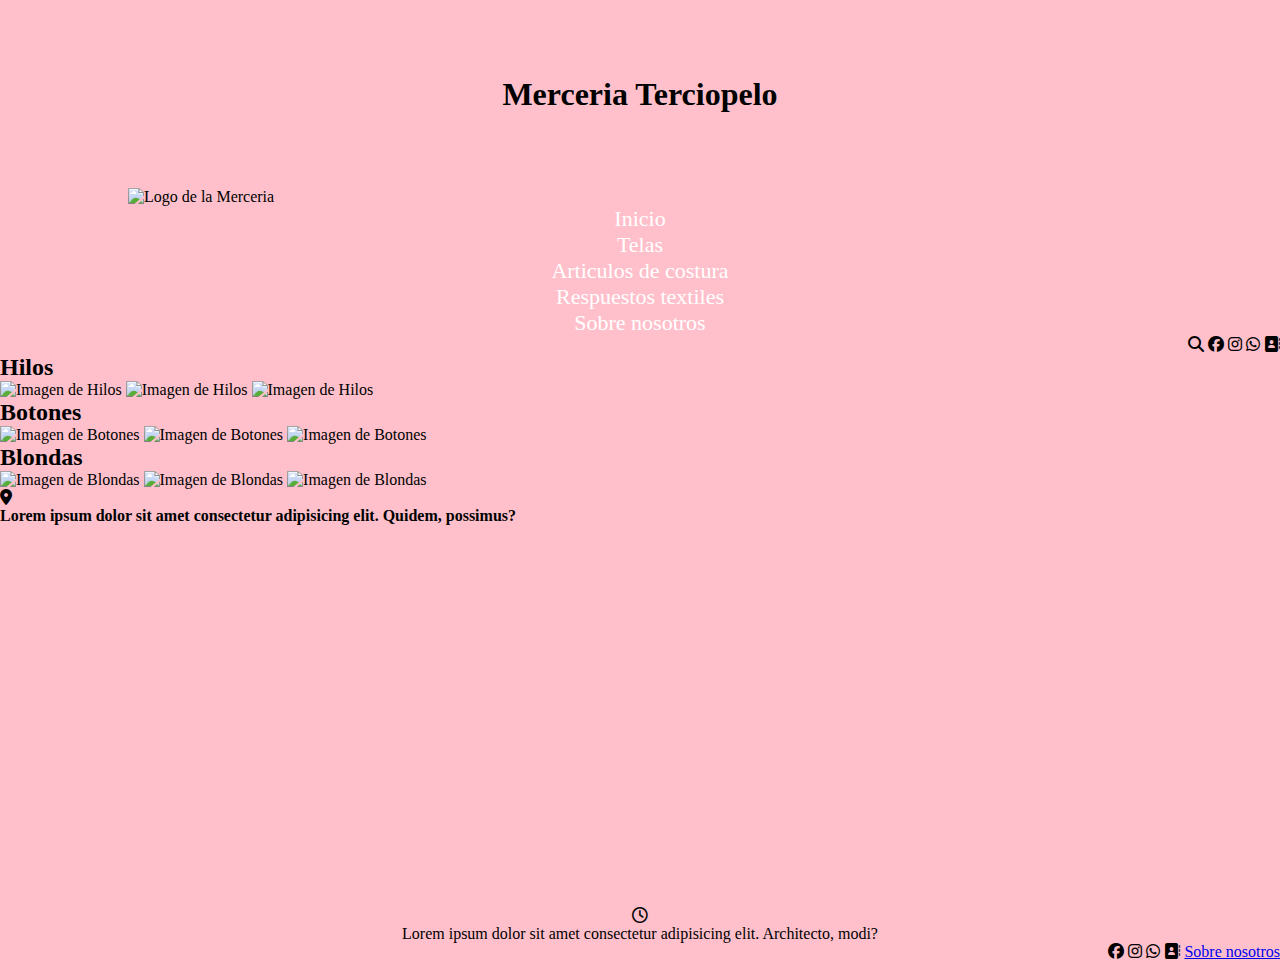
==== articulosdecostura.html @ c246c7a2 "mi primera version" ====
<!DOCTYPE html>
<html lang="en">
<head>
    <meta charset="UTF-8">
    <meta http-equiv="X-UA-Compatible" content="IE=edge">
    <meta name="viewport" content="width=device-width, initial-scale=1.0">
    <link rel="stylesheet" href="https://cdnjs.cloudflare.com/ajax/libs/font-awesome/6.2.1/css/all.min.css">
    <link rel="stylesheet" href="articulos.css">
    <title>Merceria Terciopelo</title>
</head>
<body>
    <header class="header">
        <nav class="nav">
            <h1>Merceria Terciopelo</h1>
            <img src="./Multimedia/Logo.jpeg" alt="Logo de la Merceria " class="Logo">
            <ul class="links">
                <li><a href="./index.html">Inicio</a></li>
                <li><a href="./telas.html">Telas</a></li>
                <li><a href="#">Articulos de costura</a></li>
                <li><a href="./respuestostextiles.html">Respuestos textiles</a></li>
                <li><a href="./sobrenosotros.html">Sobre nosotros</a></li>
            </ul>
            <div class="apps">
                <i class="fa-solid fa-magnifying-glass"></i>
                <i class="fa-brands fa-facebook"></i>
                <i class="fa-brands fa-instagram"></i>
                <i class="fa-brands fa-whatsapp"></i>
                <i class="fa-solid fa-address-book"></i>
            </div>
        </nav>
    </header>
    <main>
        <section>
            <!-- aqui ya empese a repetir imagenes para no descargar tantas jaja -->
            <div> 
                <h2>Hilos</h2>
                <img src="./Multimedia/material-540136_1920.jpg" alt="Imagen de Hilos" class="carrusel1">
                <img src="./Multimedia/Seda1.jpg" alt="Imagen de Hilos" class="carrusel1">
                <img src="./Multimedia/Algodon2.jpg" alt="Imagen de Hilos" class="carrusel1">
            </div>
            <div>
                <h2>Botones</h2>
                <img src="./Multimedia/Seda1.jpg" alt="Imagen de Botones" class="carrusel2">
                <img src="./Multimedia/textile-548716_1920-2.jpg" alt="Imagen de Botones" class="carrusel2">
                <img src="./Multimedia/Algodon3.jpg" alt="Imagen de Botones" class="carrusel2">
            </div>
            <div>
                <h2>Blondas</h2>
                <img src="./Multimedia/Algodon1.jpg" alt="Imagen de Blondas" class="carrusel3">
                <img src="./Multimedia/Seda3.jpg" alt="Imagen de Blondas" class="carrusel3">
                <img src="./Multimedia/textile-2072568_1920.jpg" alt="Imagen de Blondas" class="carrusel3">
            </div>
        </section>
    </main>
    <footer class="footer">
        <section>
            <div>
                <i class="fa-solid fa-location-dot"></i>
                <h4>Lorem ipsum dolor sit amet consectetur adipisicing elit. Quidem, possimus?</h4>
                <iframe src="https://www.google.com/maps/embed?pb=!1m18!1m12!1m3!1d7480.245205469833!2d51.56471122384905!3d25.287240154155132!2m3!1f0!2f0!3f0!3m2!1i1024!2i768!4f13.1!3m3!1m2!1s0x3e45c5a26191bd65%3A0x53dcbfd0dbf514f!2sStadium%20974%20-%20Ras%20Abu%20Aboud!5e0!3m2!1ses-419!2sar!4v1670030730013!5m2!1ses-419!2sar" width="600" height="450" style="border:0;" allowfullscreen="" loading="lazy" referrerpolicy="no-referrer-when-downgrade" class="ubi"></iframe>
            </div>
            <div class="clock">
                <i class="fa-regular fa-clock"></i>
                <p>Lorem ipsum dolor sit amet consectetur adipisicing elit. Architecto, modi?</p>
            </div>
            <div class="apps2">
                <i class="fa-brands fa-facebook"></i>
                <i class="fa-brands fa-instagram"></i>
                <i class="fa-brands fa-whatsapp"></i>
                <i class="fa-solid fa-address-book"></i>
                <a href="./sobrenosotros.html">Sobre nosotros</a>
            </div>
        </section>
    </footer>
---- articulos.css ----
*{
    padding: 0%;
    margin: 0%;
    background-color: pink;
}
.Logo {
    width: 10%;
    padding-left: 10%;
}
header h1{
    text-align: center;
    font-family: Cambria, Cochin, Georgia, Times, 'Times New Roman', serif;
    padding: 2cm;
}
.header ul li a{
    text-decoration: none;
    color: white;
    font-size: 22px;
}
.links{
    text-align: center;
}
.apps{
    text-align: right;
}
.ubi{
    width: 10cm;
    height: 10cm;
}
.clock{
    text-align: center;
}
.apps2{
    text-align: right;
}
.carrusel1{
    width: 10cm;
    height: 10cm;
}
.carrusel2{
    width: 10cm;
    height: 10cm;
}
.carrusel3{
    width: 10cm;
    height: 10cm;
}
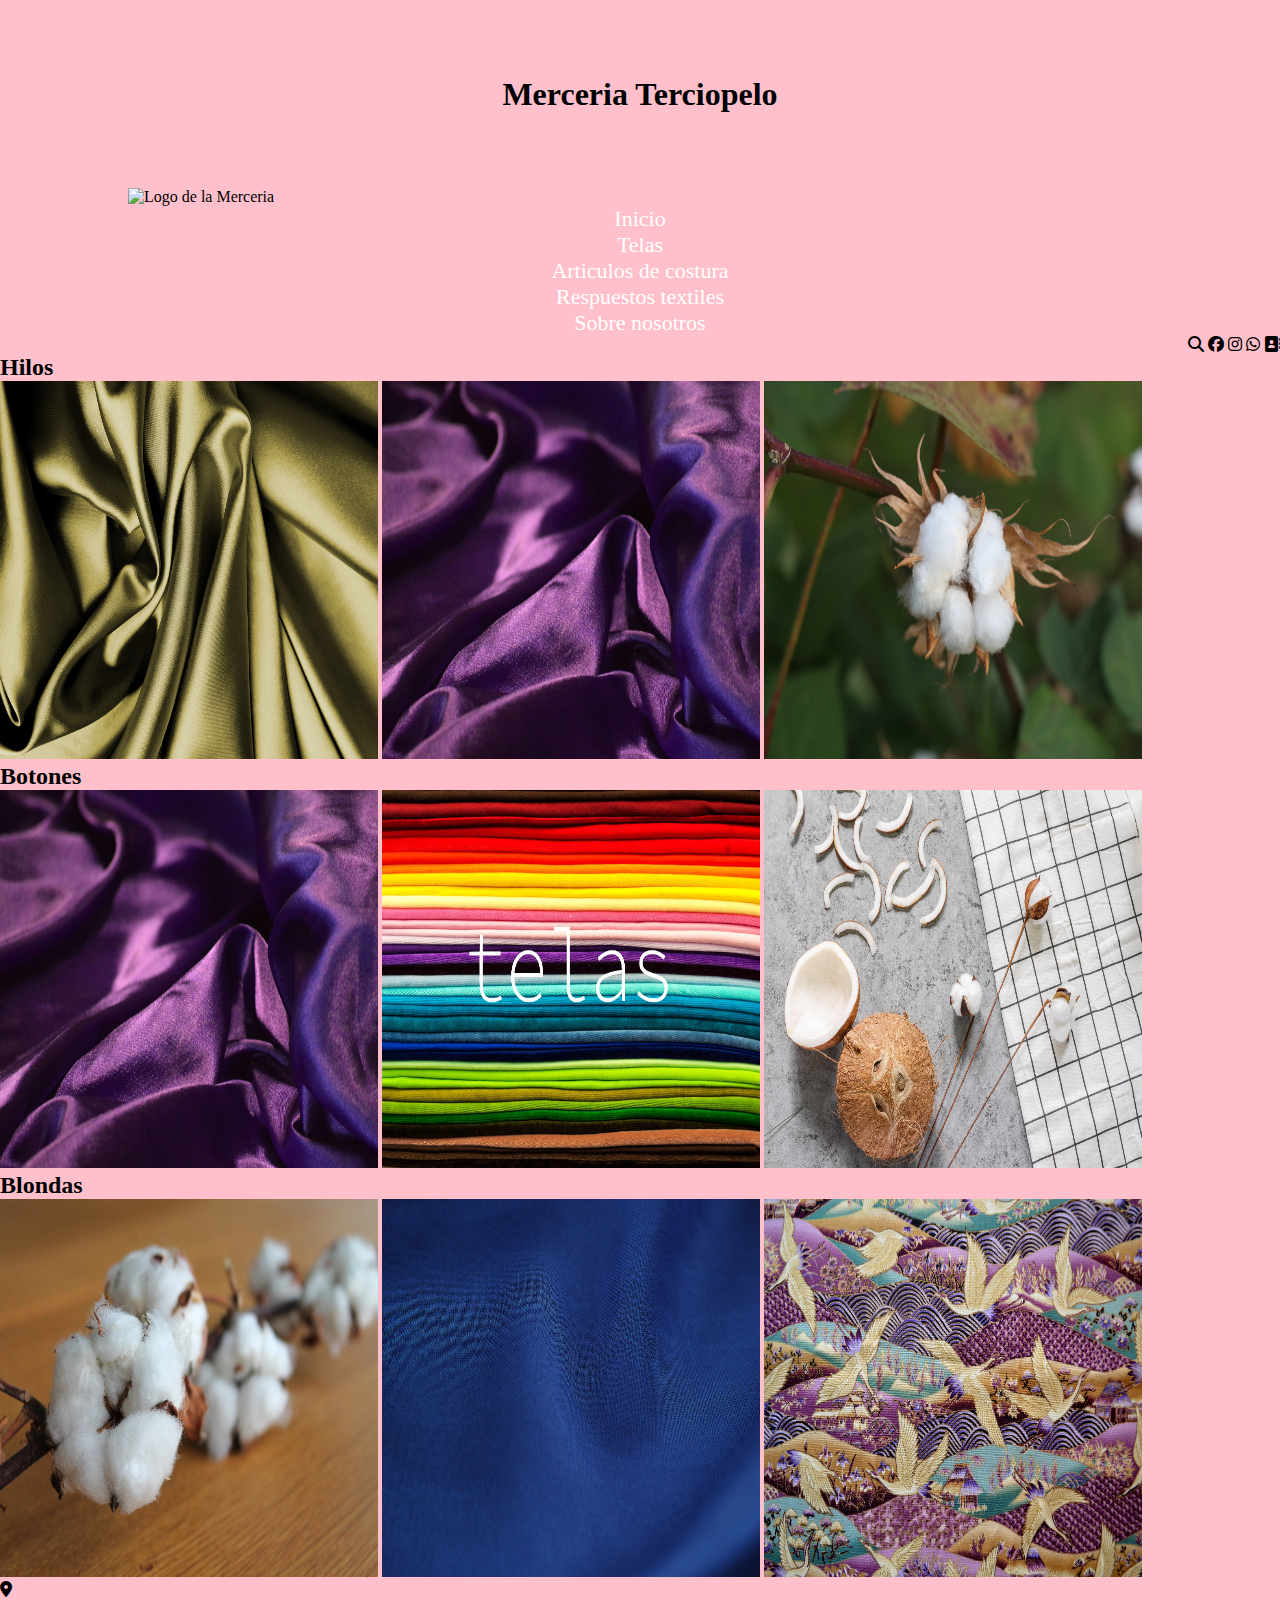
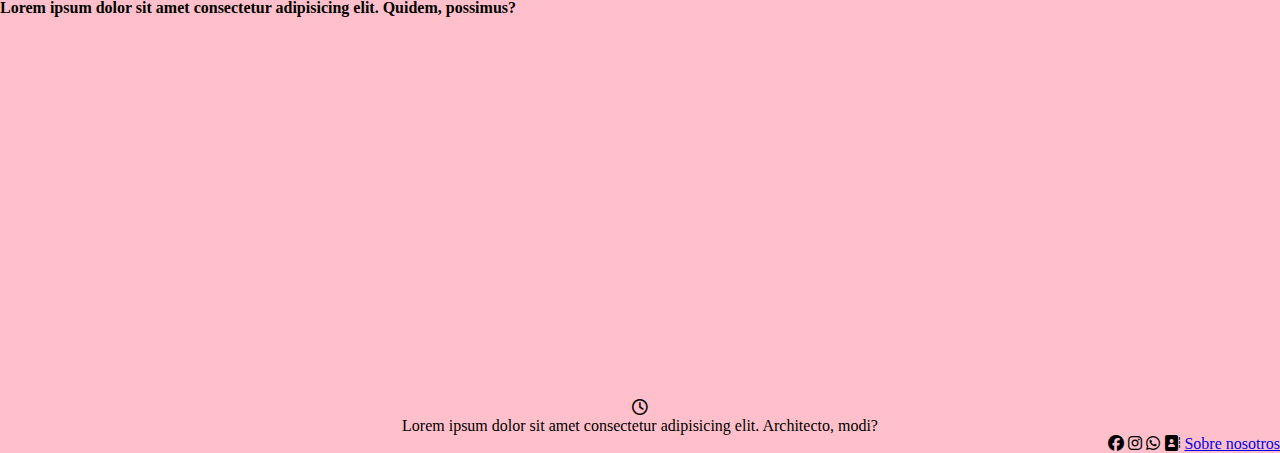
==== commit 09845513: "PreEntrega2Martinez" ====
--- a/articulosdecostura.html
+++ b/articulosdecostura.html
@@ -1,5 +1,5 @@
 <!DOCTYPE html>
-<html lang="en">
+<html lang="es">
 <head>
     <meta charset="UTF-8">
     <meta http-equiv="X-UA-Compatible" content="IE=edge">
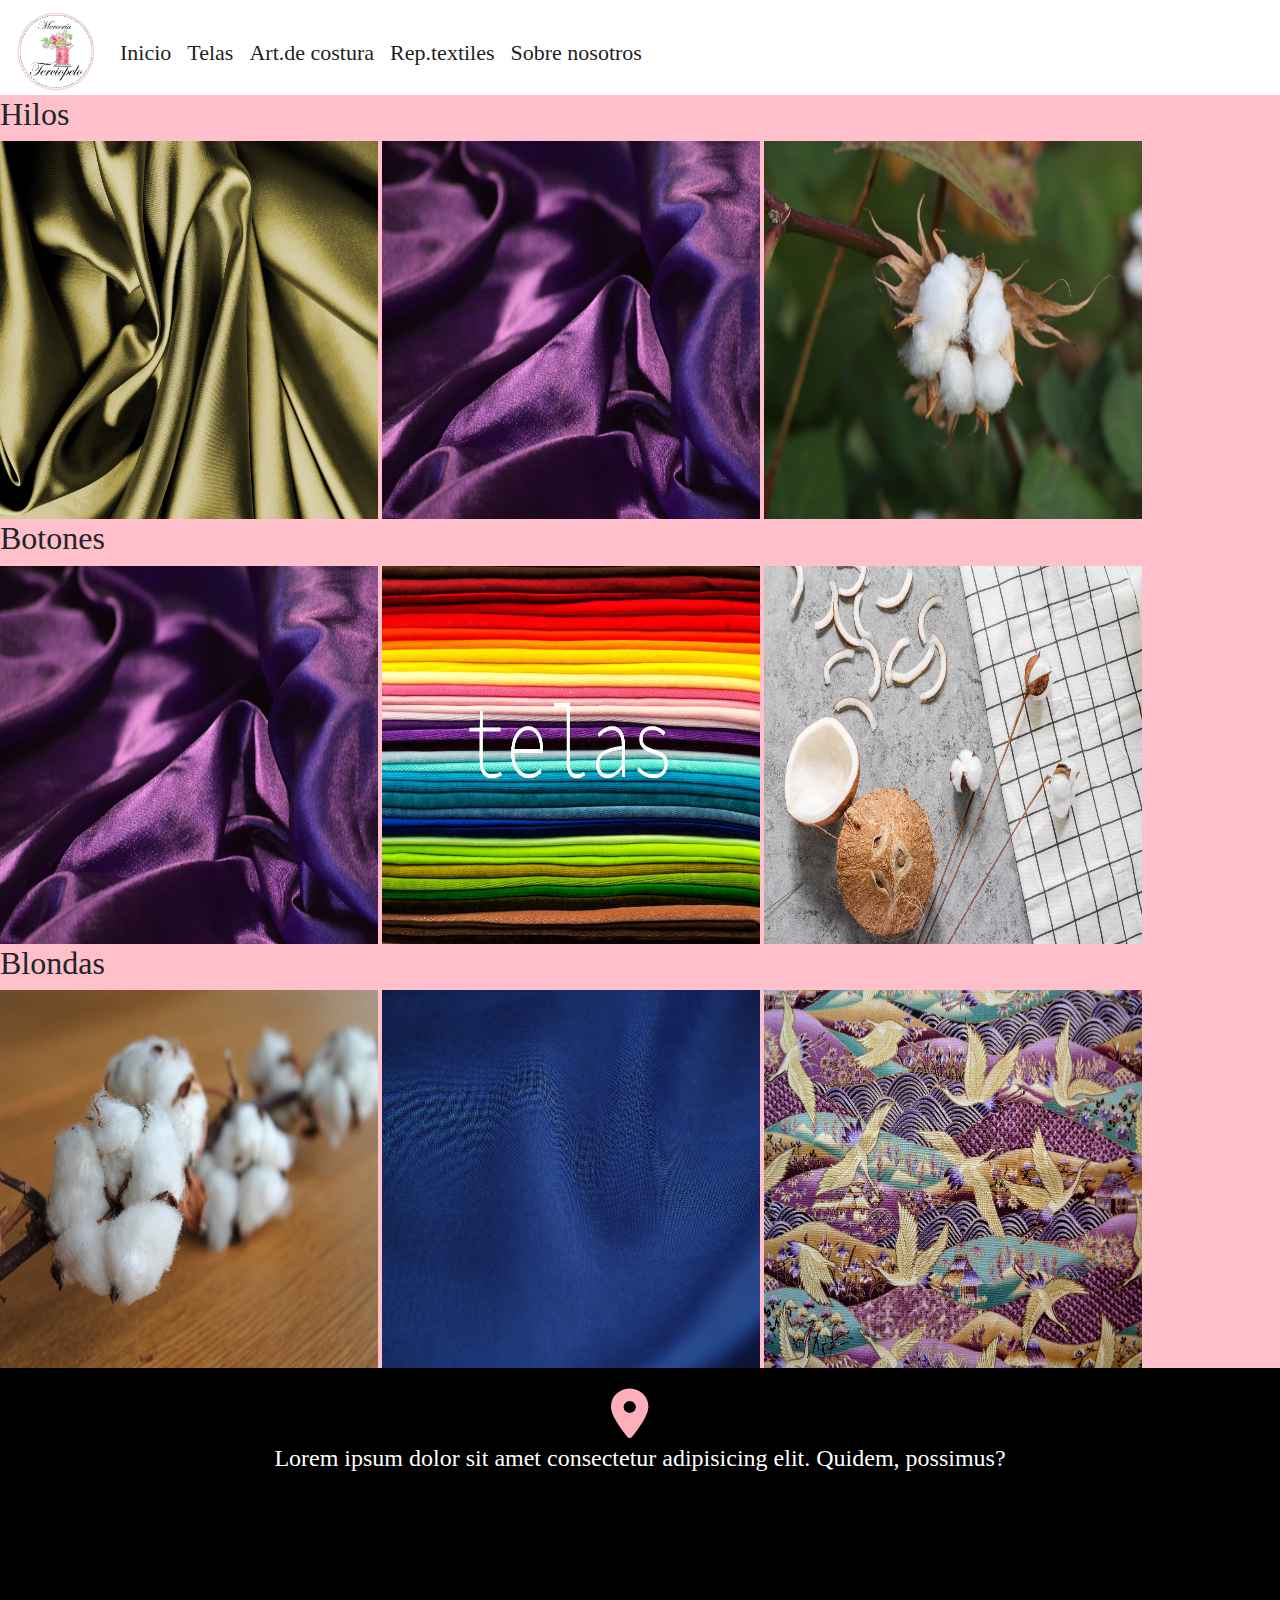
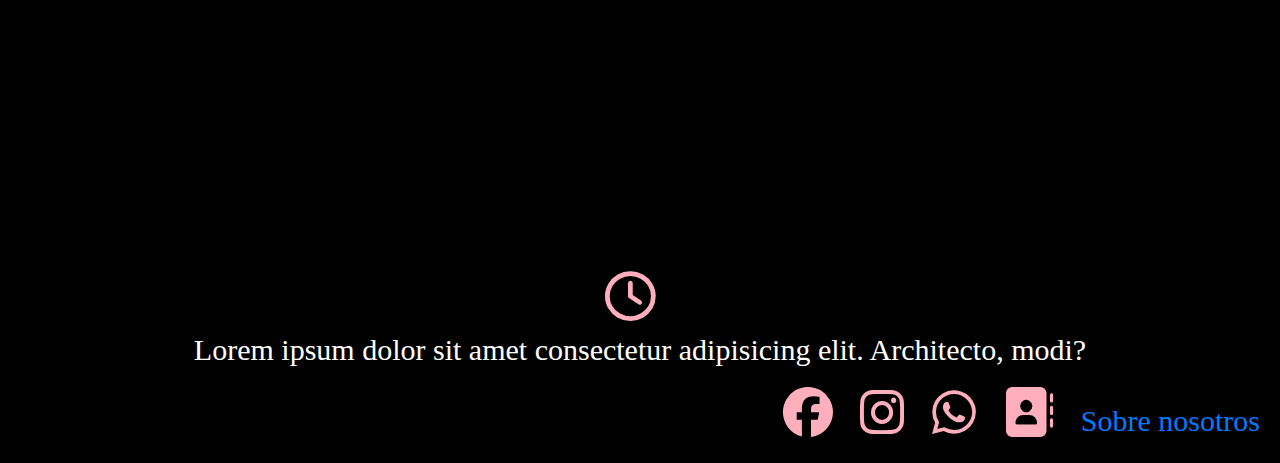
==== commit 53bd0dc4: "PreEntrega2Martinez" ====
--- a/articulosdecostura.html
+++ b/articulosdecostura.html
@@ -4,30 +4,60 @@
     <meta charset="UTF-8">
     <meta http-equiv="X-UA-Compatible" content="IE=edge">
     <meta name="viewport" content="width=device-width, initial-scale=1.0">
+                    <!-- Font -->
     <link rel="stylesheet" href="https://cdnjs.cloudflare.com/ajax/libs/font-awesome/6.2.1/css/all.min.css">
+                  <!-- bootstrap -->
+     <link rel="stylesheet" href="bootstrap-4.6.2-dist/css/bootstrap.min.css">
+                     <!-- CSS -->
     <link rel="stylesheet" href="articulos.css">
     <title>Merceria Terciopelo</title>
 </head>
 <body>
-    <header class="header">
-        <nav class="nav">
-            <h1>Merceria Terciopelo</h1>
-            <img src="./Multimedia/Logo.jpeg" alt="Logo de la Merceria " class="Logo">
-            <ul class="links">
-                <li><a href="./index.html">Inicio</a></li>
-                <li><a href="./telas.html">Telas</a></li>
-                <li><a href="#">Articulos de costura</a></li>
-                <li><a href="./respuestostextiles.html">Respuestos textiles</a></li>
-                <li><a href="./sobrenosotros.html">Sobre nosotros</a></li>
-            </ul>
-            <div class="apps">
-                <i class="fa-solid fa-magnifying-glass"></i>
-                <i class="fa-brands fa-facebook"></i>
-                <i class="fa-brands fa-instagram"></i>
-                <i class="fa-brands fa-whatsapp"></i>
-                <i class="fa-solid fa-address-book"></i>
-            </div>
-        </nav>
+     <!-- Inivio Nav -->
+    <header class="encabezado">
+            <nav class="navbar navbar-expand-lg navbar-light">
+                <a class="navbar-brand"><img src="./Multimedia/Logo Merceria Terciopelo.jpeg" alt="Logo de la Merceria"></a>
+                <button class="navbar-toggler" type="button" data-toggle="collapse" data-target="#navbarSupportedContent" aria-controls="navbarSupportedContent" aria-expanded="false" aria-label="Toggle navigation">
+                  <span class="navbar-toggler-icon"></span>
+                </button>
+              
+                <div class="collapse navbar-collapse" id="navbarSupportedContent">
+                  <ul class="navbar-nav mr-auto">
+                    <li class="nav-item active">
+                      <a class="nav-link" href="./index.html">Inicio<span class="sr-only">(current)</span></a>
+                    </li>
+                    <li class="nav-item active">
+                      <a class="nav-link" href="./telas.html">Telas</a>
+                    </li>
+                    <li class="nav-item dropdown active">
+                        <!-- dropdown-toggle data-toggle="dropdown" aria-expanded="false" saque este codigo pero lo guardo para mas adelante -->
+                      <a class="nav-link" href="./articulosdecostura.html" role="button">Art.de costura</a>
+                      <!-- <div class="dropdown-menu">
+                        <a class="dropdown-item" href="#">Action</a>
+                        <a class="dropdown-item" href="#">Another action</a>
+                        <div class="dropdown-divider"></div>
+                        <a class="dropdown-item" href="#">Something else here</a>
+                      </div>  todo esto me va servir para mas adelante-->
+                    </li>
+                    <li class="nav-item active">
+                      <a class="nav-link" href="./respuestostextiles.html">Rep.textiles</a>
+                    </li>
+                    <li class="nav-item active">
+                        <a class="nav-link" href="./sobrenosotros.html">Sobre nosotros</a>
+                      </li>
+                  </ul>
+                  <!-- <form class="form-inline my-2 my-lg-0">
+                    <input class="form-control mr-sm-2" type="search" placeholder="Search" aria-label="Search">
+                    <button class="btn btn-outline-success my-2 my-sm-0" type="submit">Search</button>
+                  </form>  tambien sera util para mas adelante-->
+                </div>
+              </nav>
+    <!-- <div class="logo">Merceria Terciopelo</div>
+    <div class="menu">
+        <i class="fa-solid fa-bars"></i>           
+    </div>  no borro esto porque pienso cambiar el nav mas adelante y no hacerlo con bootstrap-->
+
+    <!-- Fin Nav -->
     </header>
     <main>
         <section>
@@ -71,4 +101,9 @@
                 <a href="./sobrenosotros.html">Sobre nosotros</a>
             </div>
         </section>
-    </footer>+    </footer>
+        <!-- JS -->
+    <script src="bootstrap-4.6.2-dist/js/bootstrap.bundle.min.js"></script>
+
+</body>
+</html>--- a/articulos.css
+++ b/articulos.css
@@ -1,27 +1,23 @@
 *{
     padding: 0%;
     margin: 0%;
+    /* background-color: pink; */
+    box-sizing: border-box;
+    font-family: 'Times New Roman', Times, serif;
+}
+.navbar-brand img{
+    width: 80px;
+}
+header nav ul li a:hover {
+    color: rgb(252, 83, 221) !important;
+}
+.encabezado{
+    height: 95px;
+    font-size: 22px;
+    width: 100%;
+}
+main{
     background-color: pink;
-}
-.Logo {
-    width: 10%;
-    padding-left: 10%;
-}
-header h1{
-    text-align: center;
-    font-family: Cambria, Cochin, Georgia, Times, 'Times New Roman', serif;
-    padding: 2cm;
-}
-.header ul li a{
-    text-decoration: none;
-    color: white;
-    font-size: 22px;
-}
-.links{
-    text-align: center;
-}
-.apps{
-    text-align: right;
 }
 .ubi{
     width: 10cm;
@@ -44,4 +40,18 @@
 .carrusel3{
     width: 10cm;
     height: 10cm;
+}
+footer{background-color: black;
+    color: white;
+    text-align: center;
+    font-size: 30px;
+    padding: 20px;
+}
+footer p{
+    margin-bottom: 15px;
+}
+footer i{
+    font-size: 50px;
+    color: rgb(255, 175, 188);
+    letter-spacing: 20px;
 }